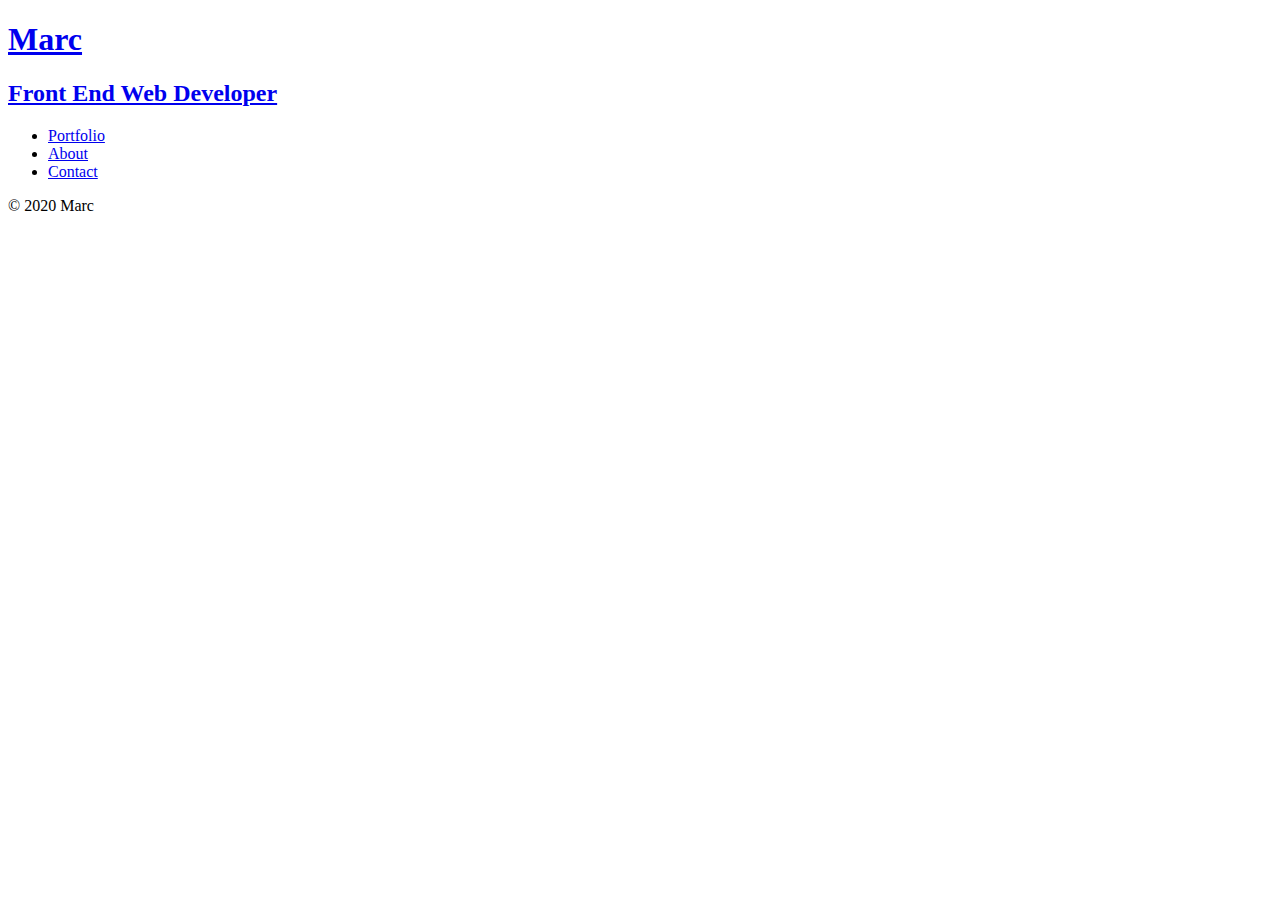
==== index.html @ 62bf863c "added index.html files" ====
<!DOCTYPE html>

<html>

<head>
    <meta charset="utf-8">
    <title>Marc | Front End Web Developer</title>
</head>

<body>
    <!-- START OF THE HEADER-->
    <header>
        <!-- START LOGO-->
        <!-- Clicking either of these should take you back to the index page-->
        <a href="index.html">
            <!-- H1 element for our name-->
            <h1>Marc</h1>
            <!-- H2 element for our title-->
            <h2>Front End Web Developer</h2>
        </a>
        <!-- END LOGO-->

        <!-- START OF NAVBAR-->
        <nav>
            <!-- Navbar with three links: Portfolio, About, Contact -->
            <ul>
                <li><a href="index.html">Portfolio</a></li>
                <li><a href="about.html">About</a></li>
                <li><a href="contact.html">Contact</a></li>
            </ul>
        </nav>
        <!-- END OF NAVBAR-->
    </header>
    <!-- END OF THE HEADER -->


    <!-- START PORTFOLIO CONTENT-->

    <!-- For each of the portfolio items we have an image, text underneath it with a light gray background-->

    <!-- END PORTFOLIO CONTENT-->


    <!-- START FOOTER-->
    <footer>
        <!-- There is a facebook link that opens a new tab-->
        <!-- There is a twitter link that opens a new tab-->
        <!-- Copyright information-->
        <p>&copy; 2020 Marc</p>
    </footer>
    <!-- END FOOTER-->

</body>

</html>
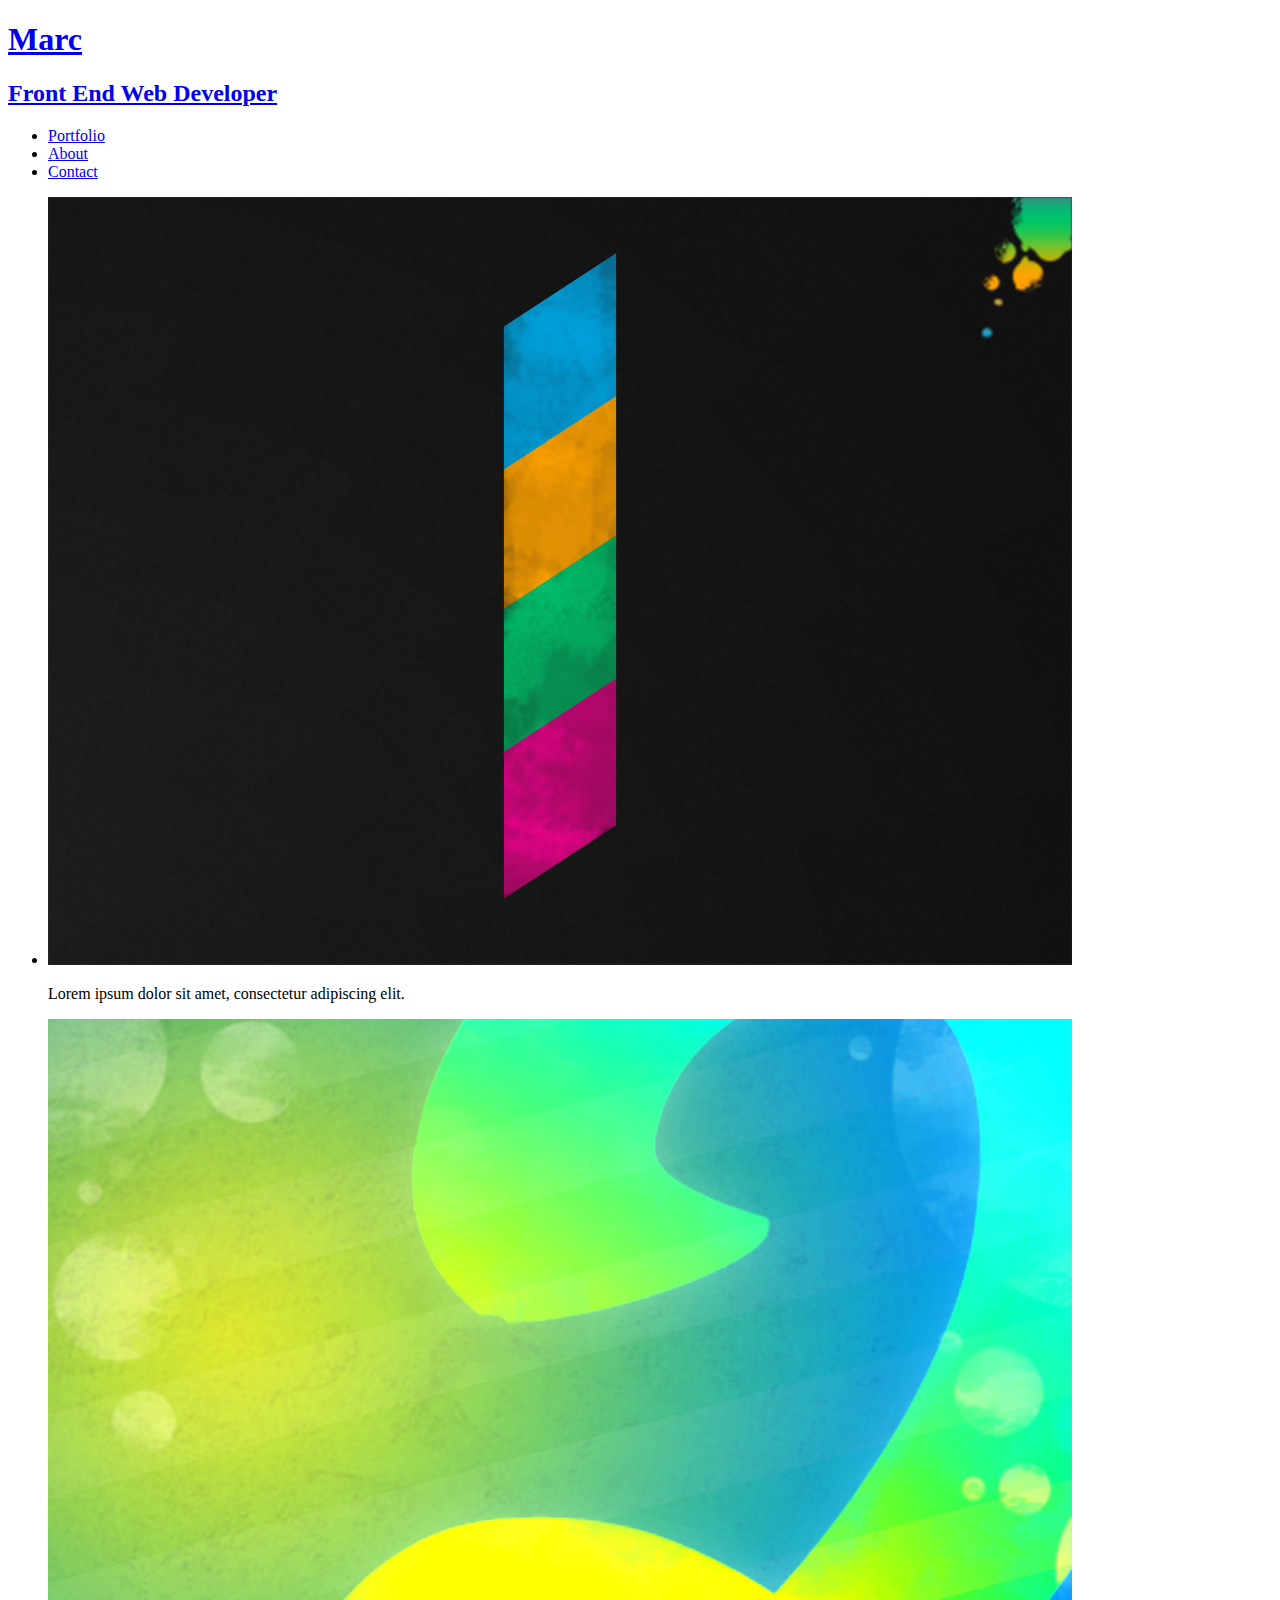
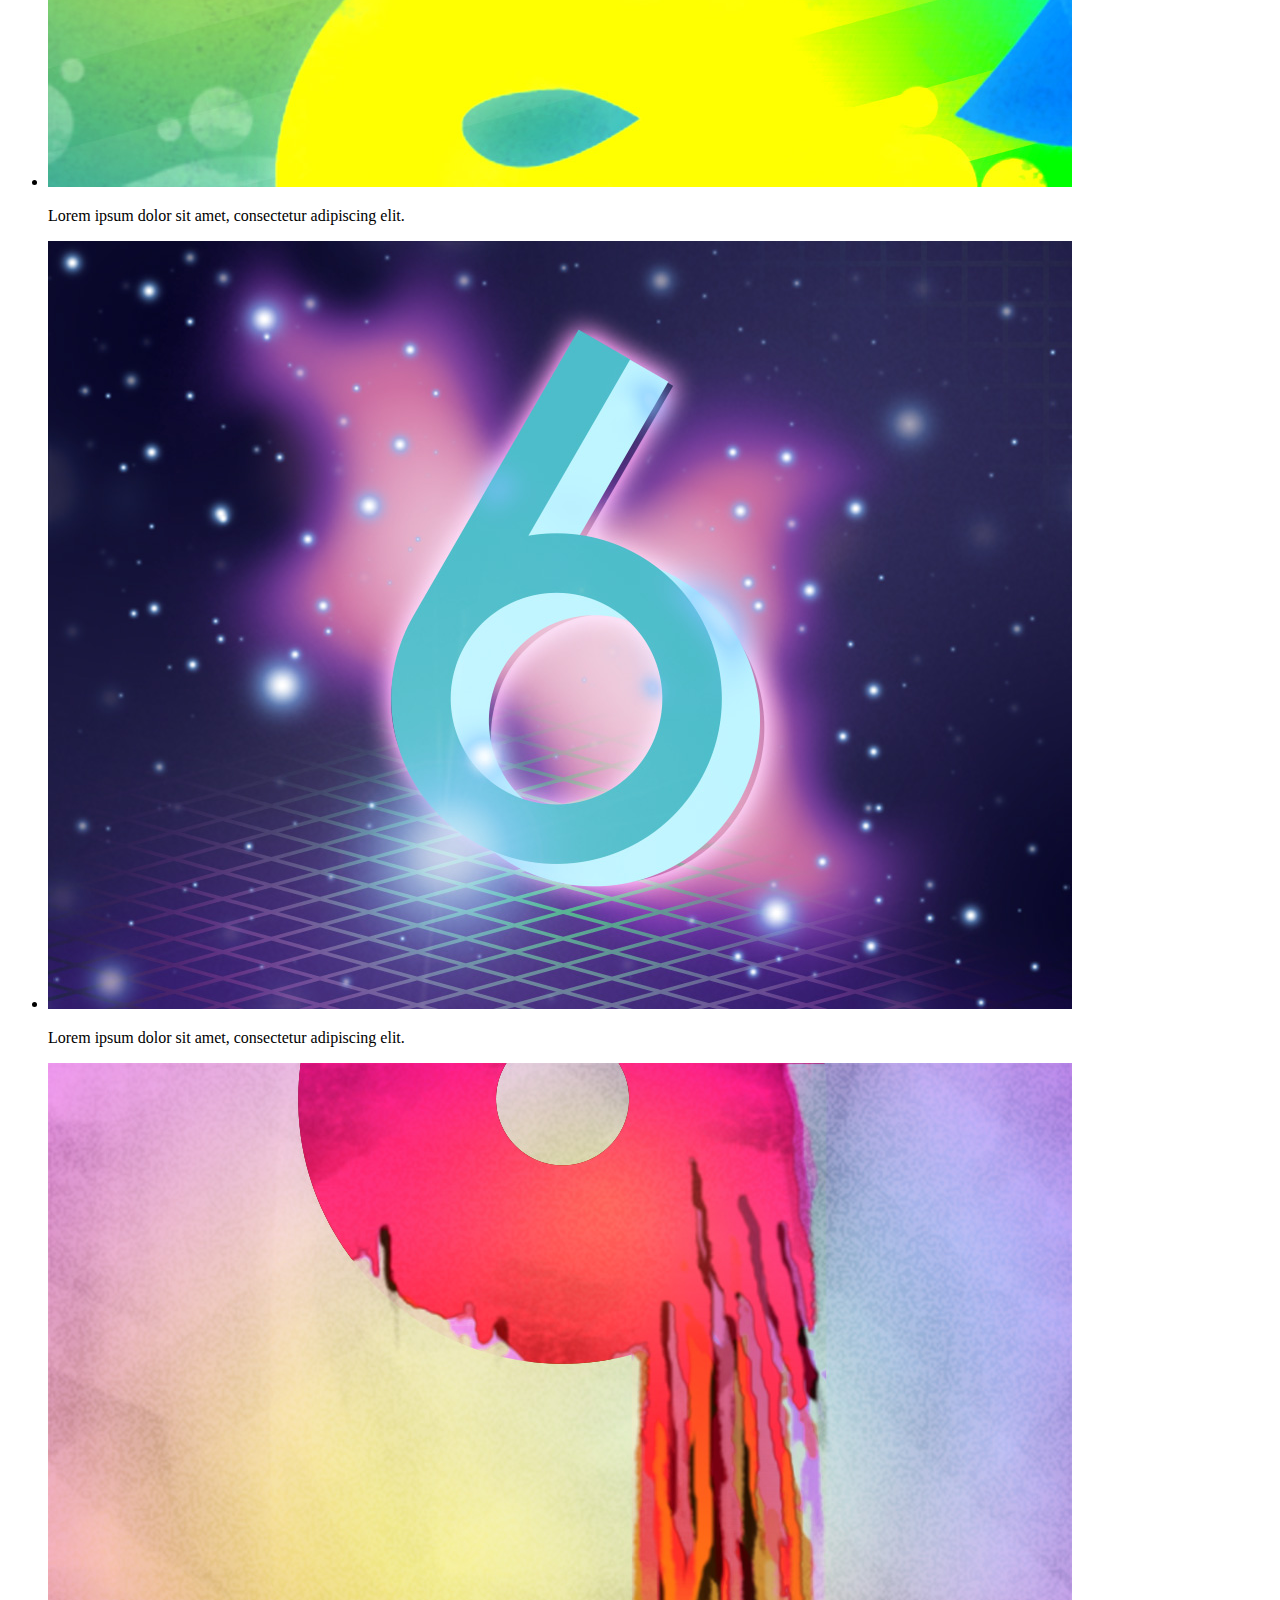
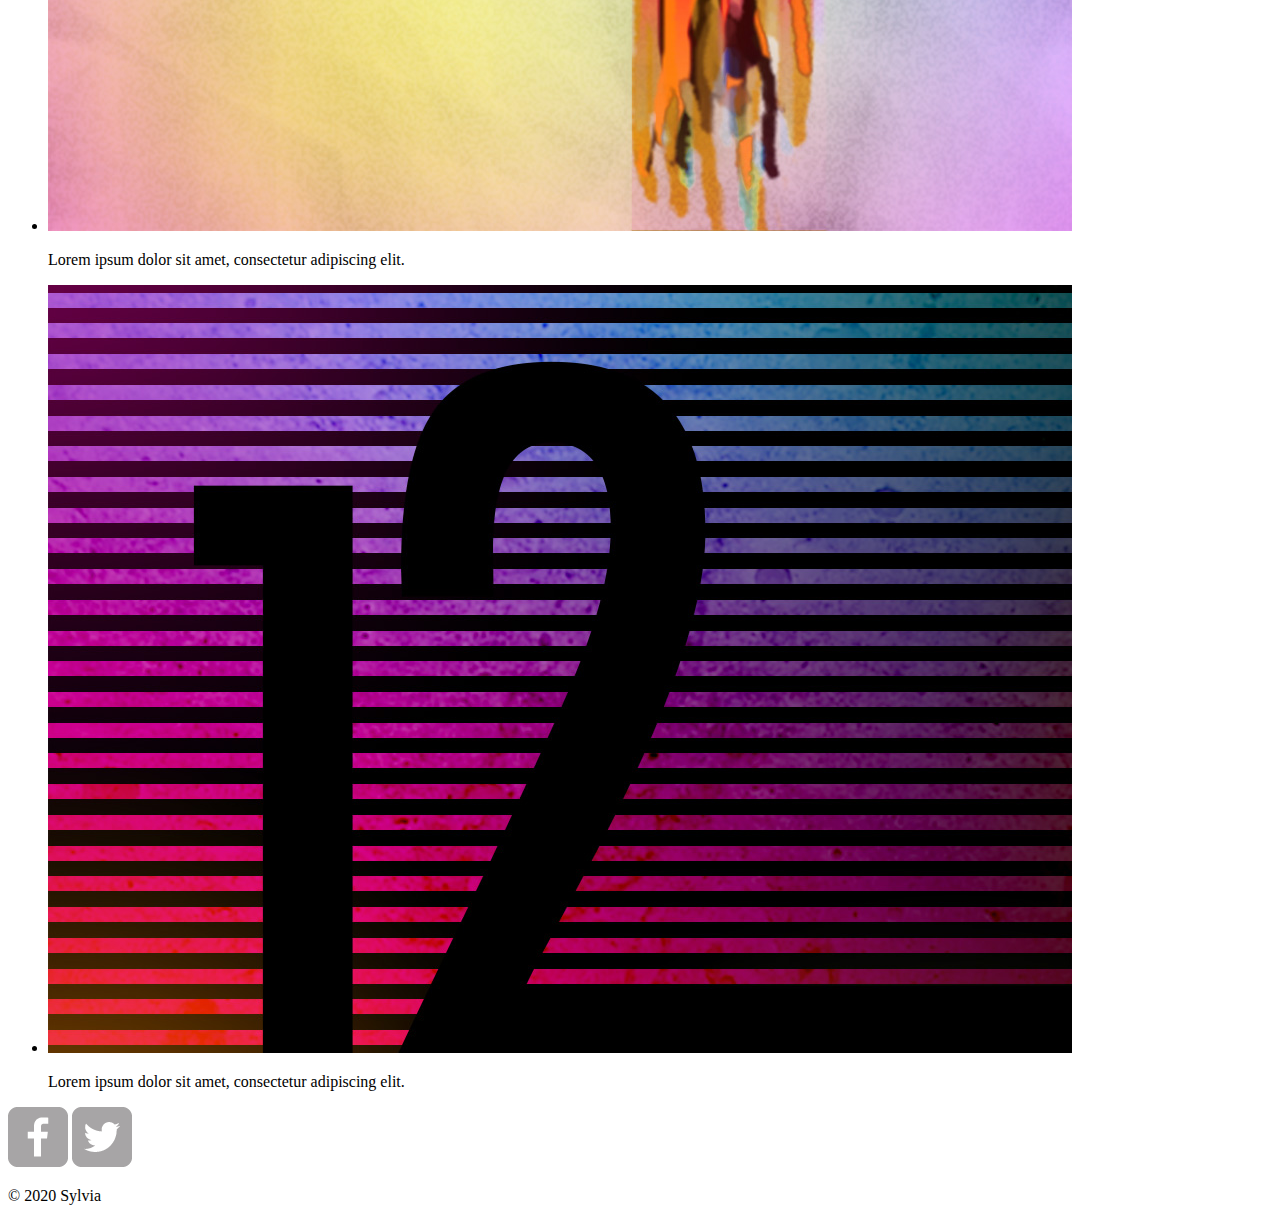
==== commit 024dbc7c: "added content to all three html pages" ====
--- a/index.html
+++ b/index.html
@@ -4,7 +4,7 @@
 
 <head>
     <meta charset="utf-8">
-    <title>Marc | Front End Web Developer</title>
+    <title>Sylvia | Front End Web Developer</title>
 </head>
 
 <body>
@@ -40,13 +40,40 @@
 
     <!-- END PORTFOLIO CONTENT-->
 
+    <div>
+        <ul>
+            <li>
+                <img src="img/numbers-01.jpg" alt="Number 1">
+                <p>Lorem ipsum dolor sit amet, consectetur adipiscing elit.</p>
+            </li>
+             <li>
+                <img src="img/numbers-02.jpg" alt="Number 2">
+                <p>Lorem ipsum dolor sit amet, consectetur adipiscing elit.</p>
+            </li>
+              <li>
+                <img src="img/numbers-06.jpg" alt="Number 6">
+                <p>Lorem ipsum dolor sit amet, consectetur adipiscing elit.</p>
+            </li>
+                          <li>
+                <img src="img/numbers-09.jpg" alt="Number 9">
+                <p>Lorem ipsum dolor sit amet, consectetur adipiscing elit.</p>
+            </li>
+                          <li>
+                <img src="img/numbers-12.jpg" alt="Number 12">
+                <p>Lorem ipsum dolor sit amet, consectetur adipiscing elit.</p>
+            </li>
+        </ul>
+    </div>
+    
 
     <!-- START FOOTER-->
     <footer>
         <!-- There is a facebook link that opens a new tab-->
+        <a href="http://facebook.com" target="_blank"><img src="img/facebook-wrap.png" class="social-icon"></a>
         <!-- There is a twitter link that opens a new tab-->
+        <a href="http://twitter.com" target="_blank"><img src="img/twitter-wrap.png" class="social-icon"></a>
         <!-- Copyright information-->
-        <p>&copy; 2020 Marc</p>
+        <p>&copy; 2020 Sylvia</p>
     </footer>
     <!-- END FOOTER-->
 
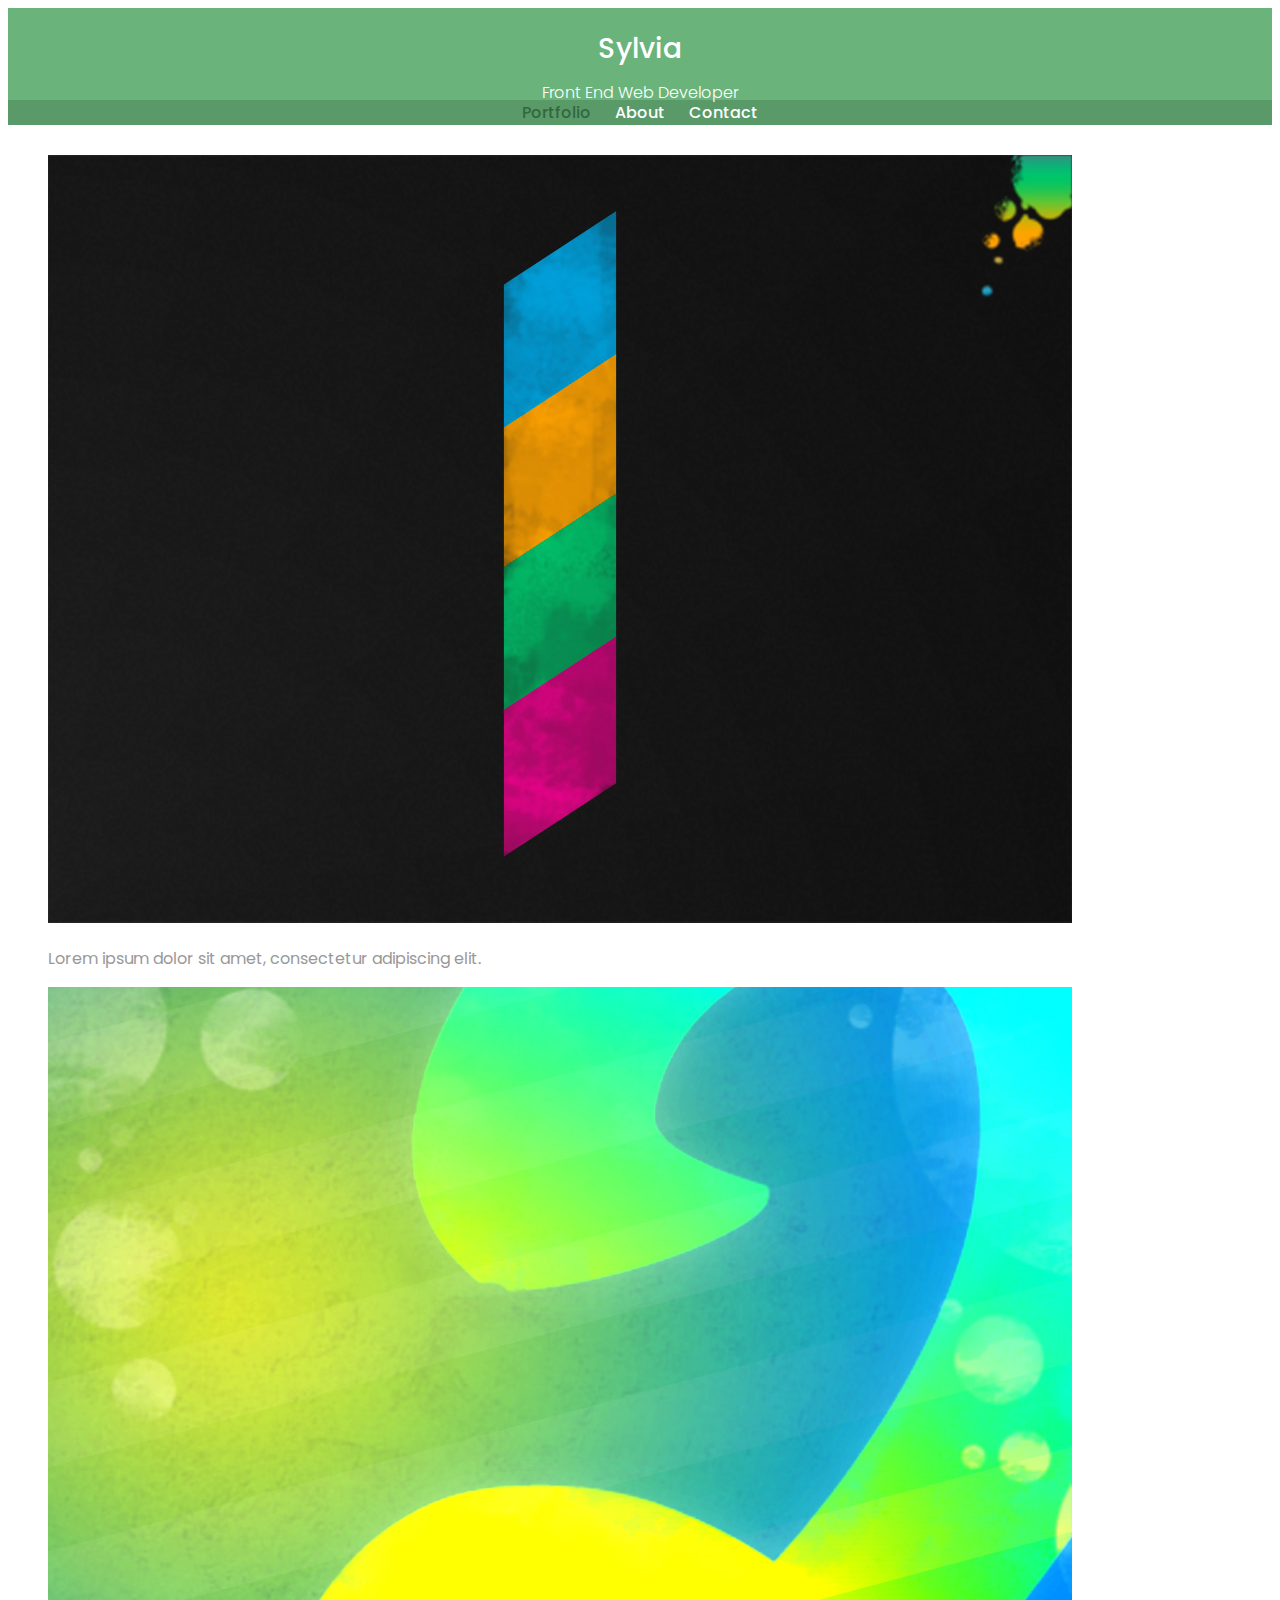
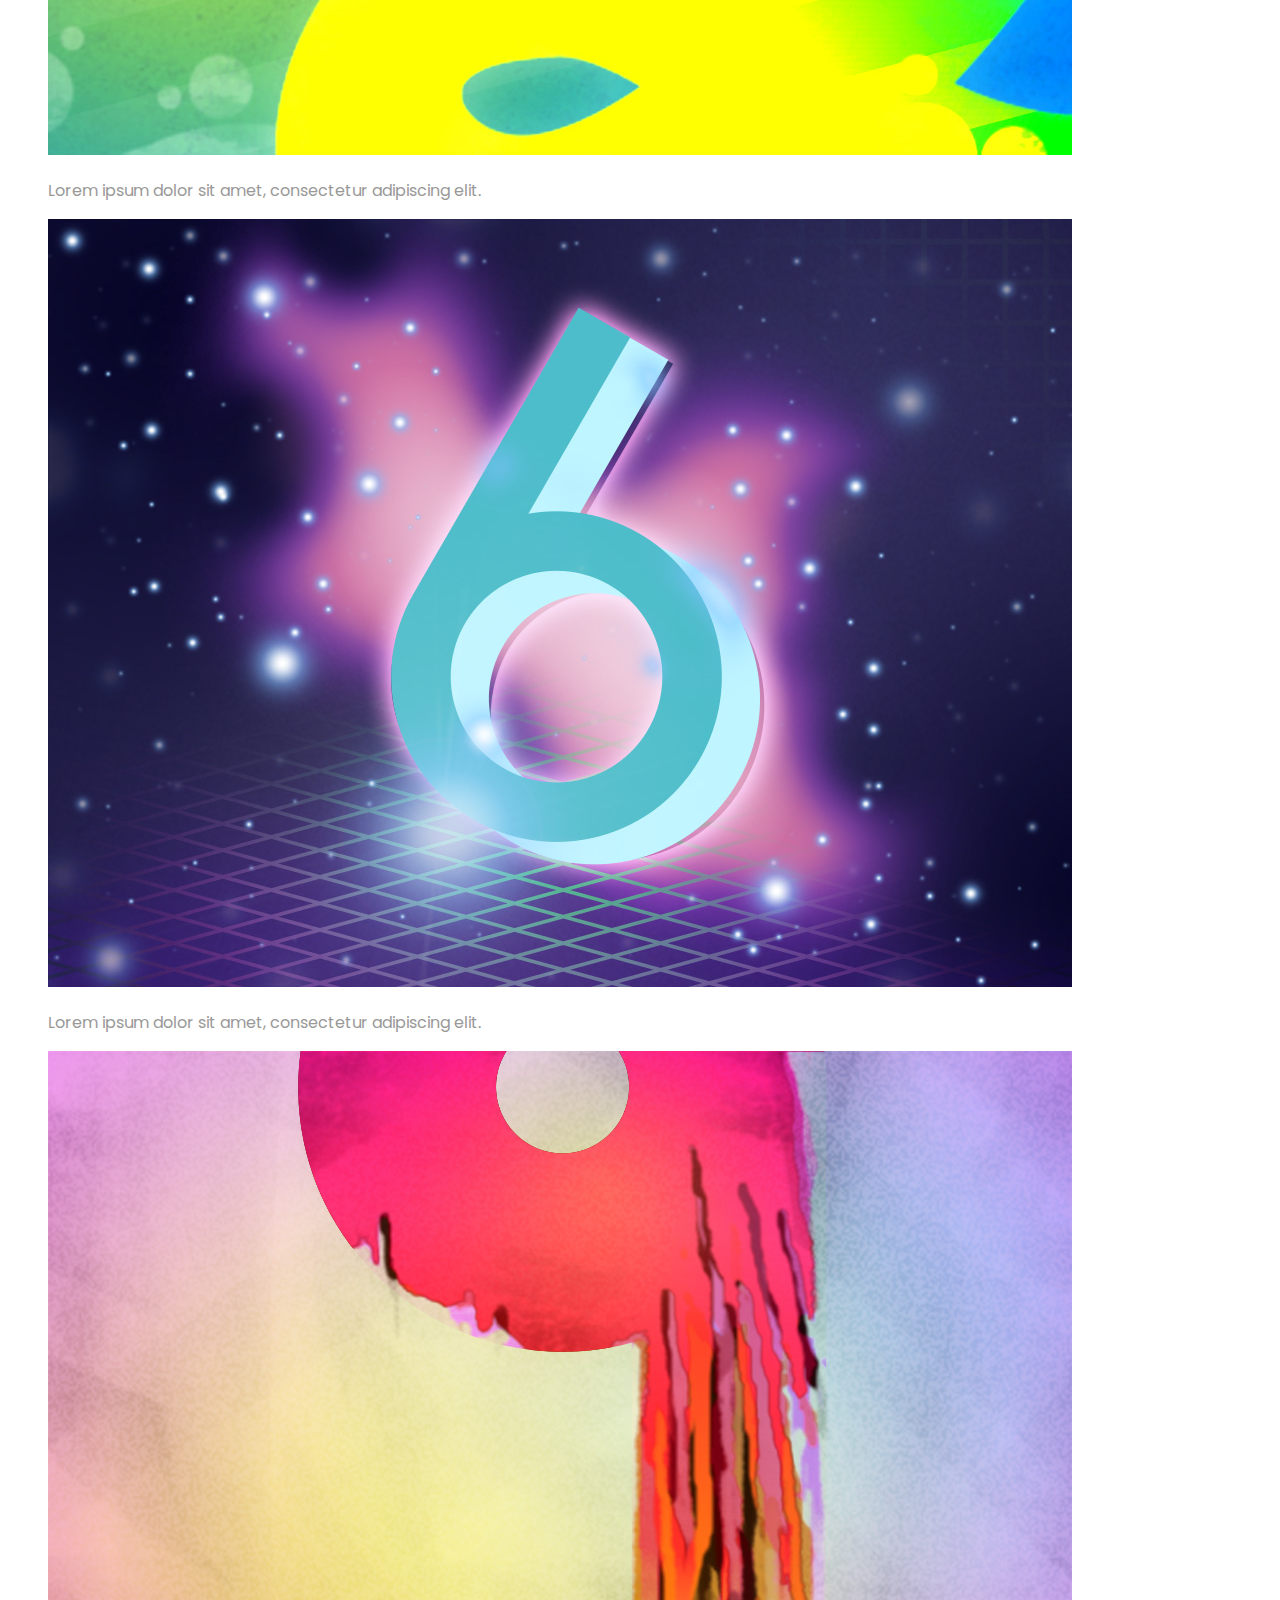
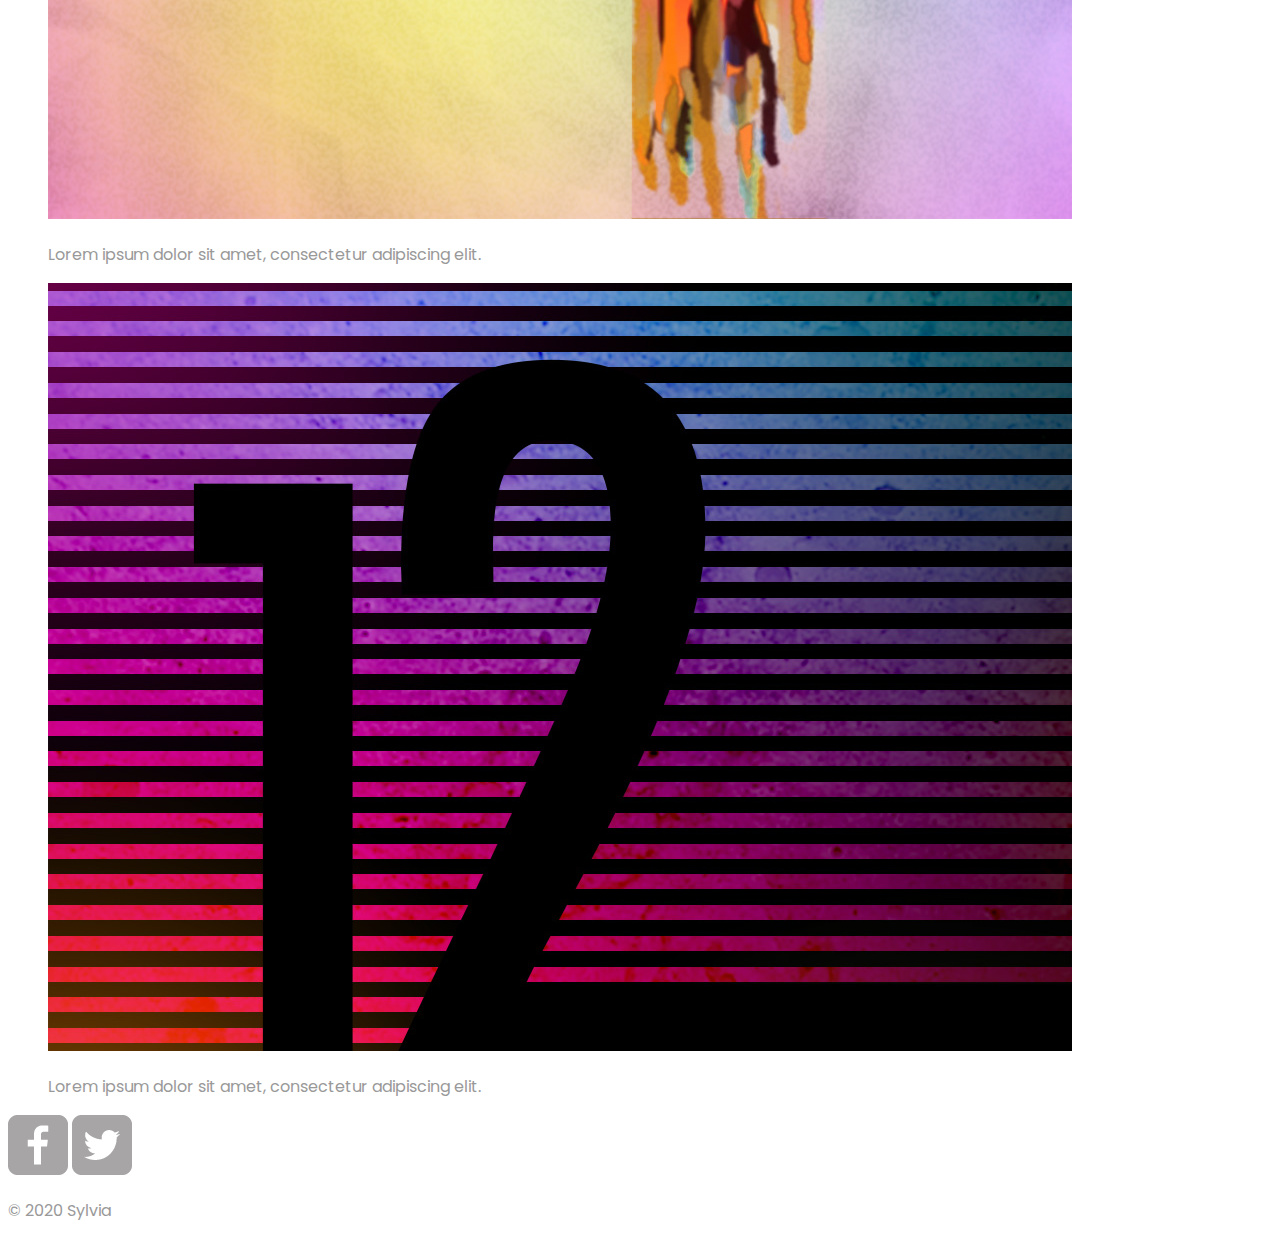
==== commit 32722c19: "added general styles and colors" ====
--- a/index.html
+++ b/index.html
@@ -4,7 +4,17 @@
 
 <head>
     <meta charset="utf-8">
+    <!--Viewport meta tag-->
+    <meta name="viewport" content="width-device-width, intial-scale-1">
+    <!--Title-->
     <title>Sylvia | Front End Web Developer</title>
+    <!--Google Fonts-->
+    <link href="https://fonts.googleapis.com/css2?family=Poppins:wght@200;300;500&display=swap" rel="stylesheet">
+    <!--Make all browsers the same with Normalize-->
+    <link href="https://necolas.github.io/normalize.css/8.0.1/normalize.css" rel="stylesheet">
+    <!--Stylesheets-->
+    <link href="css/styles.css" rel="stylesheet">
+    <link href="css/responsive.css" rel="stylesheet">
 </head>
 
 <body>
@@ -12,9 +22,9 @@
     <header>
         <!-- START LOGO-->
         <!-- Clicking either of these should take you back to the index page-->
-        <a href="index.html">
+        <a href="index.html" id="logo">
             <!-- H1 element for our name-->
-            <h1>Marc</h1>
+            <h1>Sylvia</h1>
             <!-- H2 element for our title-->
             <h2>Front End Web Developer</h2>
         </a>
@@ -24,7 +34,7 @@
         <nav>
             <!-- Navbar with three links: Portfolio, About, Contact -->
             <ul>
-                <li><a href="index.html">Portfolio</a></li>
+                <li><a href="index.html" class="selected">Portfolio</a></li>
                 <li><a href="about.html">About</a></li>
                 <li><a href="contact.html">Contact</a></li>
             </ul>
--- a/css/styles.css
+++ b/css/styles.css
@@ -0,0 +1,121 @@
+/*****************
+GENERAL
+*****************/
+
+BODY {
+    font-family: 'Poppins', sans-serif;
+}
+
+a {
+    text-decoration: none;
+}
+
+h1 {
+    font-size: 1.75rem;
+    font-weight: 500;
+    margin: 15px 0px;
+}
+
+h2 {
+    font-size: 1em;
+    font-weight: 300;
+    margin: -5px 0px;
+}
+
+h3 {
+    margin: 0px 0px 1em 0px;
+}
+
+ul {
+    list-style: none;
+}
+
+/*****************
+HEADER
+*****************/
+
+header {
+    width: 100%;
+    margin: 0 0 30px 0;
+    padding: 5px 0 0 0;
+}
+
+#logo {
+    text-align: center;
+}
+
+/*****************
+NAVIGATION
+*****************/
+
+nav li {
+    display: inline-block;
+}
+
+nav {
+    text-align: center;
+    padding: 10px 0 px
+    margin: 20px 0 0;
+}
+
+nav a {
+    font-weight: 500;
+    padding: 15px 10px
+}
+
+nav ul {
+    margin: 0 10px;
+    padding: 0;
+}
+/*****************
+FOOTER
+*****************/
+
+/*****************
+PAGE: PORTFOLIO
+*****************/
+
+/*****************
+PAGE: ABOUT
+*****************/
+
+/*****************
+PAGE: CONTACT
+*****************/
+
+/*****************
+COLORS
+*****************/
+
+body {
+    background-color: #fff;
+    color: #999;
+}
+
+a {
+    color: #34ebdb;
+}
+
+nav a,
+nav a:visited {
+    color: #fff;
+}
+
+nav a.selected,
+nav a:hover {
+    color: #32673f;
+}
+
+/* Background color on mobile devices*/
+nav {
+    background: #599a68;
+}
+
+header {
+    background: #6ab47b;
+}
+
+header h1,
+header h2 {
+    color: #fff;
+}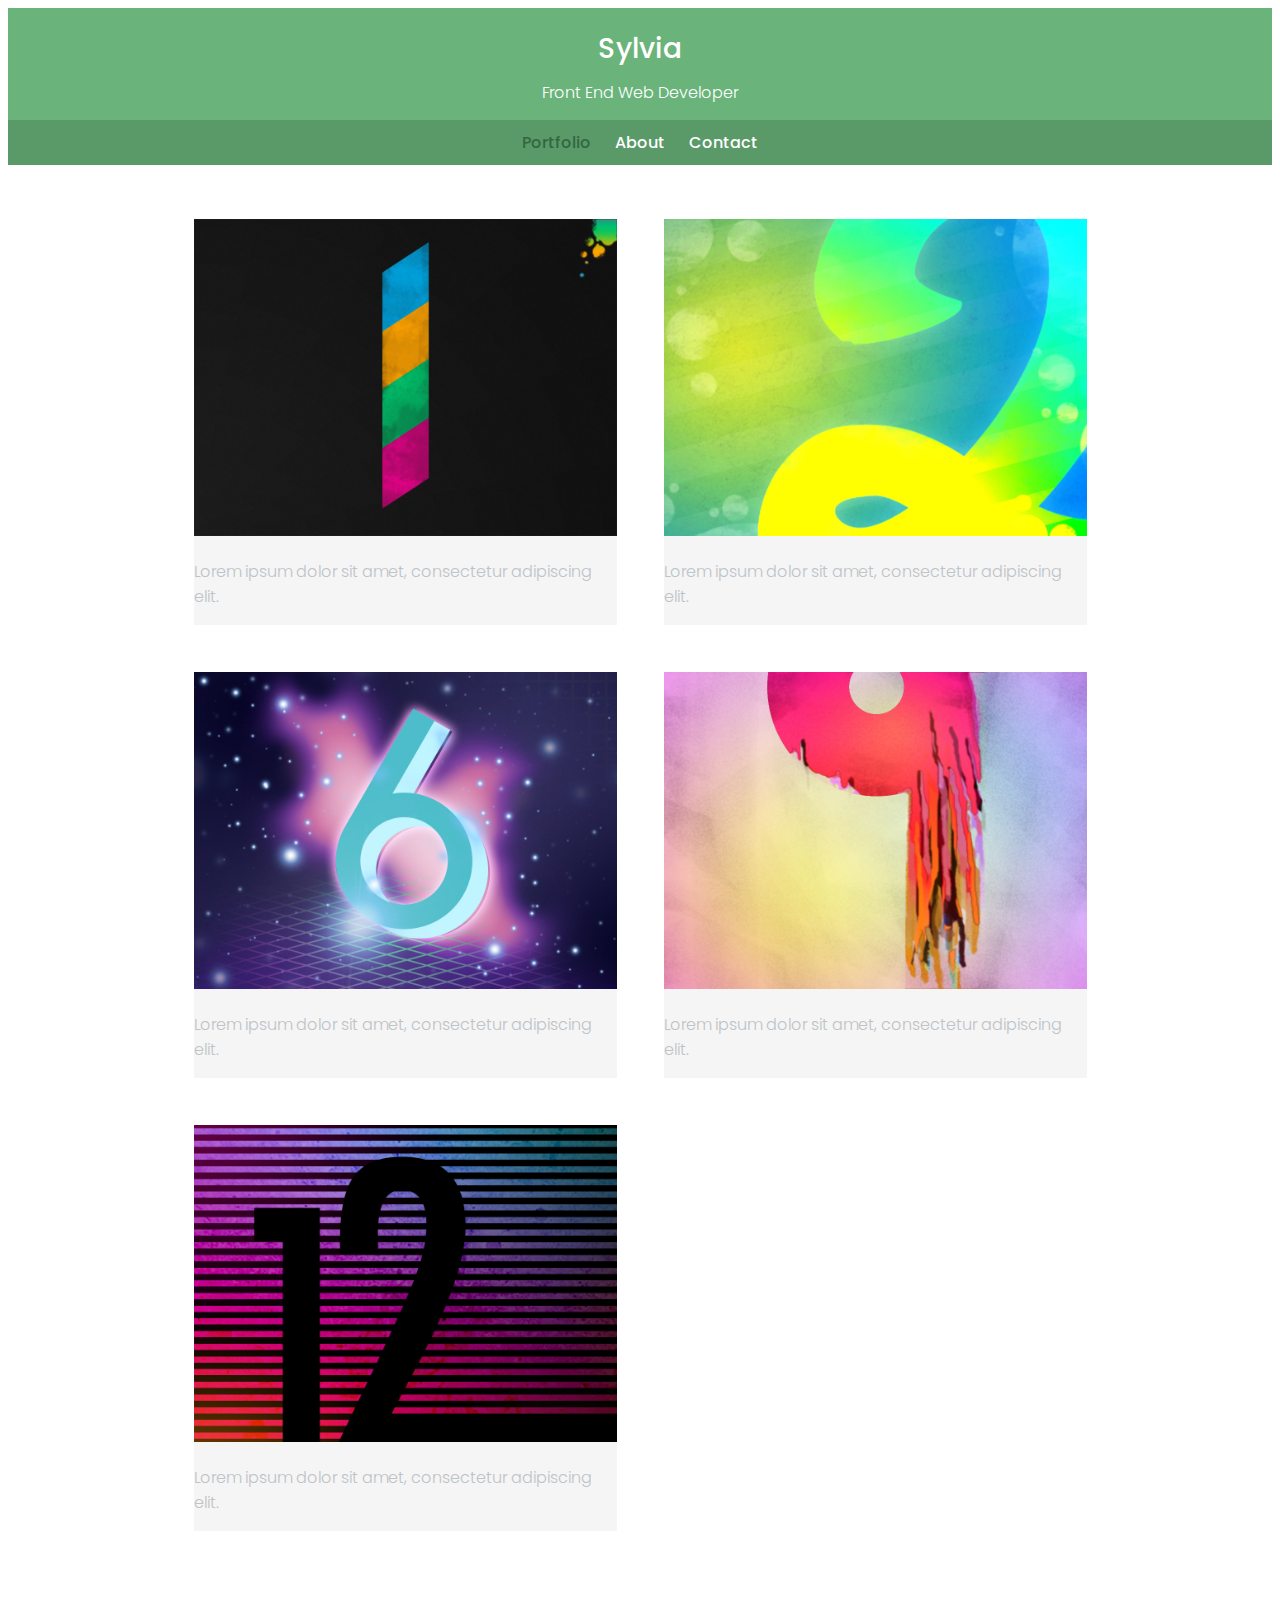
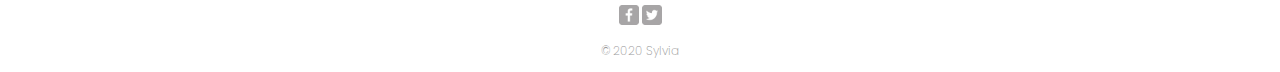
==== commit dfaadc14: "finished styles" ====
--- a/index.html
+++ b/index.html
@@ -50,8 +50,8 @@
 
     <!-- END PORTFOLIO CONTENT-->
 
-    <div>
-        <ul>
+    <div id="wrapper">
+        <ul id="gallery">
             <li>
                 <img src="img/numbers-01.jpg" alt="Number 1">
                 <p>Lorem ipsum dolor sit amet, consectetur adipiscing elit.</p>
--- a/css/styles.css
+++ b/css/styles.css
@@ -4,6 +4,17 @@
 
 BODY {
     font-family: 'Poppins', sans-serif;
+}
+
+#wrapper {
+    max-width: 940px;
+    margin: 0 auto;
+    padding: 0 5%;
+    font-weight: 300;
+}
+
+img {
+    max-width: 100%;
 }
 
 a {
@@ -54,13 +65,13 @@
 
 nav {
     text-align: center;
-    padding: 10px 0 px
+    padding: 10px 0px;
     margin: 20px 0 0;
 }
 
 nav a {
     font-weight: 500;
-    padding: 15px 10px
+    padding: 15px 10px;
 }
 
 nav ul {
@@ -70,19 +81,77 @@
 /*****************
 FOOTER
 *****************/
+footer {
+    text-align: center;
+    font-size: 0.75em;
+    padding-top: 50px;
+    font-weight: 200;
+    clear: both;
+}
+.social-icon {
+    width: 20px;
+    height: 20px;
+    margin: 0px;
+}
 
 /*****************
 PAGE: PORTFOLIO
 *****************/
 
+#gallery {
+    margin: 0;
+    padding: 0;
+}
+
+#gallery li {
+    float: left;
+    width: 45%;
+    margin: 2.5%;
+    background-color: #f5f5f5;
+    color: #bdc3c7;
+    font-weight: 300;
+    
+}
+
 /*****************
 PAGE: ABOUT
 *****************/
+
+.profile-photo {
+    display: block;
+    max-width: 150px;
+    margin: 0 auto 30px;
+    border-radius: 100%;
+}
 
 /*****************
 PAGE: CONTACT
 *****************/
 
+.contact-info {
+    padding: 0;
+    margin: 0;
+    font-size: 0.9em;
+}
+
+.contact-info a {
+    display: block;
+    background-repeat:no-repeat;
+    min-height: 20px;
+    background-size: 20px 20px;
+    padding: 0 0 0 30px;
+    margin: 0 0 10px;
+}
+
+.contact-info li.phone a {
+    background-image: url(../img/phone.png)
+}
+.contact-info li.mail a {
+    background-image: url(../img/mail.png)
+    }
+.contact-info li.twitter a {
+    background-image: url(../img/twitter.png)
+}
 /*****************
 COLORS
 *****************/
